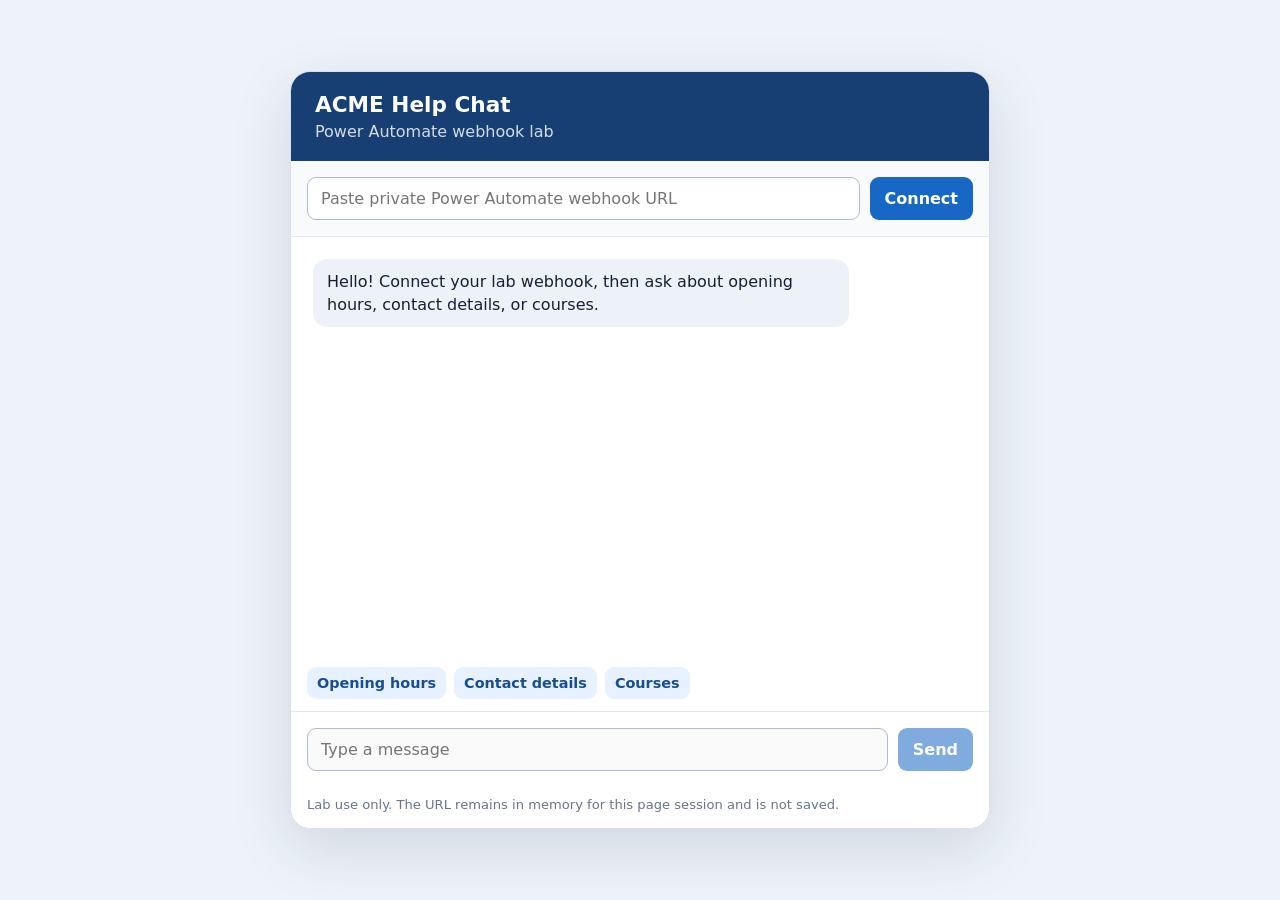
==== labs/Day 1/Lab 6B - Webhook Chatbot/assets/webhook-chatbot.html @ 424aebd9 "feat: add webhook and IT support RAG labs" ====
<!doctype html>
<html lang="en">
<head>
  <meta charset="utf-8">
  <meta name="viewport" content="width=device-width, initial-scale=1">
  <title>ACME Help Chat</title>
  <style>
    :root { color-scheme: light; font-family: Inter, system-ui, sans-serif; }
    * { box-sizing: border-box; }
    body { margin: 0; min-height: 100vh; display: grid; place-items: center; background: #eef3f9; color: #172033; }
    main { width: min(700px, calc(100% - 24px)); margin: 24px auto; }
    .chat { overflow: hidden; background: #fff; border: 1px solid #d8e0ec; border-radius: 20px; box-shadow: 0 20px 60px rgba(26, 44, 75, .14); }
    header { padding: 20px 24px; background: #173f73; color: #fff; }
    header h1 { margin: 0; font-size: 1.35rem; }
    header p { margin: 5px 0 0; opacity: .82; }
    .setup { display: flex; gap: 10px; padding: 16px; border-bottom: 1px solid #e2e8f0; background: #f8fafc; }
    input, button { font: inherit; }
    input { min-width: 0; flex: 1; padding: 11px 13px; border: 1px solid #aebbd0; border-radius: 9px; }
    button { padding: 11px 15px; border: 0; border-radius: 9px; background: #1768c4; color: #fff; font-weight: 750; cursor: pointer; }
    button:disabled { opacity: .55; cursor: not-allowed; }
    #messages { height: 430px; overflow-y: auto; padding: 22px; display: flex; flex-direction: column; gap: 12px; }
    .message { width: fit-content; max-width: 82%; padding: 11px 14px; border-radius: 14px; line-height: 1.45; white-space: pre-wrap; }
    .bot { align-self: flex-start; background: #edf2f8; }
    .user { align-self: flex-end; background: #1768c4; color: #fff; }
    .error { align-self: flex-start; background: #fee4e2; color: #b42318; }
    .quick { padding: 0 16px 12px; display: flex; flex-wrap: wrap; gap: 8px; }
    .quick button { padding: 8px 10px; background: #e8f1ff; color: #174e91; font-size: .9rem; }
    form { display: flex; gap: 10px; padding: 16px; border-top: 1px solid #e2e8f0; }
    .hint { margin: 10px 16px 16px; color: #68758a; font-size: .82rem; }
    @media (max-width: 560px) { .setup, form { flex-direction: column; } #messages { height: 55vh; } }
  </style>
</head>
<body>
  <main>
    <section class="chat">
      <header>
        <h1>ACME Help Chat</h1>
        <p>Power Automate webhook lab</p>
      </header>
      <div class="setup">
        <input id="endpoint" type="url" aria-label="Power Automate webhook URL" placeholder="Paste private Power Automate webhook URL">
        <button id="connect" type="button">Connect</button>
      </div>
      <div id="messages" role="log" aria-live="polite">
        <div class="message bot">Hello! Connect your lab webhook, then ask about opening hours, contact details, or courses.</div>
      </div>
      <div class="quick">
        <button type="button" data-message="opening hours">Opening hours</button>
        <button type="button" data-message="contact details">Contact details</button>
        <button type="button" data-message="courses">Courses</button>
      </div>
      <form id="chat-form">
        <input id="message" autocomplete="off" aria-label="Chat message" placeholder="Type a message" disabled>
        <button id="send" type="submit" disabled>Send</button>
      </form>
      <p class="hint">Lab use only. The URL remains in memory for this page session and is not saved.</p>
    </section>
  </main>
  <script>
    const endpointInput = document.querySelector("#endpoint");
    const connectButton = document.querySelector("#connect");
    const form = document.querySelector("#chat-form");
    const messageInput = document.querySelector("#message");
    const sendButton = document.querySelector("#send");
    const messages = document.querySelector("#messages");
    const quickButtons = [...document.querySelectorAll("[data-message]")];
    const sessionId = `web-${crypto.randomUUID ? crypto.randomUUID() : Date.now()}`;
    let endpoint = "";

    function addMessage(text, role) {
      const item = document.createElement("div");
      item.className = `message ${role}`;
      item.textContent = text;
      messages.appendChild(item);
      messages.scrollTop = messages.scrollHeight;
    }

    connectButton.addEventListener("click", () => {
      endpoint = endpointInput.value.trim();
      if (!endpoint) {
        addMessage("Paste a valid Power Automate URL first.", "error");
        return;
      }
      messageInput.disabled = false;
      sendButton.disabled = false;
      messageInput.focus();
      addMessage("Connected for this page session.", "bot");
    });

    async function sendMessage(message) {
      if (!endpoint) {
        addMessage("Connect the webhook before sending a message.", "error");
        return;
      }
      addMessage(message, "user");
      sendButton.disabled = true;
      messageInput.disabled = true;

      try {
        const response = await fetch(endpoint, {
          method: "POST",
          headers: { "Content-Type": "text/plain;charset=UTF-8" },
          body: JSON.stringify({ sessionId, message })
        });
        const body = await response.json().catch(() => ({}));
        if (!response.ok) throw new Error(body.message || `Request failed (${response.status})`);
        addMessage(body.reply || "The flow returned no reply.", "bot");
      } catch (error) {
        addMessage(`${error.message}. Check the flow run history, authentication, and CORS settings.`, "error");
      } finally {
        sendButton.disabled = false;
        messageInput.disabled = false;
        messageInput.focus();
      }
    }

    form.addEventListener("submit", (event) => {
      event.preventDefault();
      const message = messageInput.value.trim();
      if (!message) return;
      messageInput.value = "";
      sendMessage(message);
    });

    quickButtons.forEach((button) => {
      button.addEventListener("click", () => sendMessage(button.dataset.message));
    });
  </script>
</body>
</html>
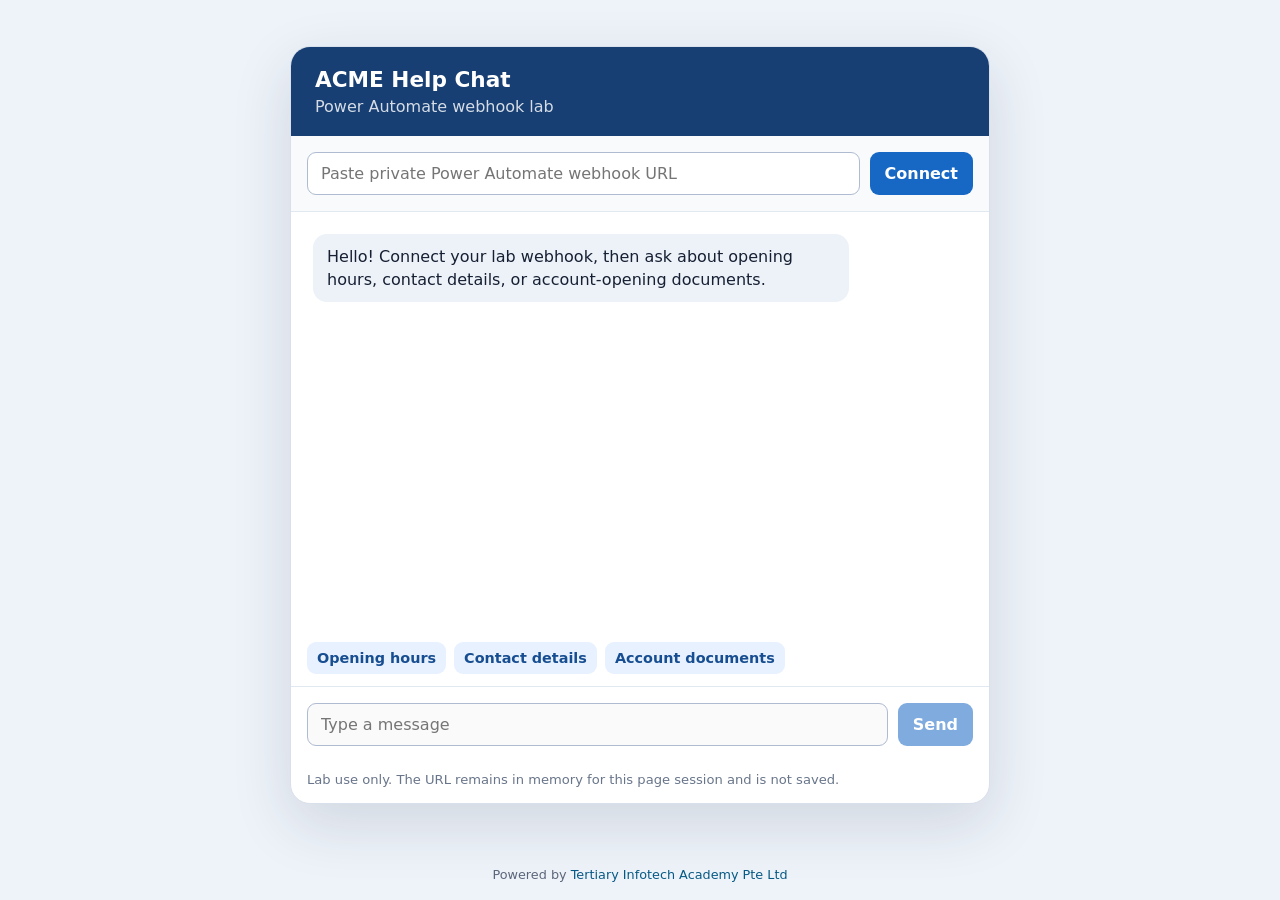
==== commit 0e1875f1: "feat: publish realistic automation and agent labs" ====
--- a/labs/Day 1/Lab 6B - Webhook Chatbot/assets/webhook-chatbot.html
+++ b/labs/Day 1/Lab 6B - Webhook Chatbot/assets/webhook-chatbot.html
@@ -7,7 +7,7 @@
   <style>
     :root { color-scheme: light; font-family: Inter, system-ui, sans-serif; }
     * { box-sizing: border-box; }
-    body { margin: 0; min-height: 100vh; display: grid; place-items: center; background: #eef3f9; color: #172033; }
+    body { margin: 0; min-height: 100vh; display: grid; grid-template-rows: 1fr auto; place-items: center; background: #eef3f9; color: #172033; }
     main { width: min(700px, calc(100% - 24px)); margin: 24px auto; }
     .chat { overflow: hidden; background: #fff; border: 1px solid #d8e0ec; border-radius: 20px; box-shadow: 0 20px 60px rgba(26, 44, 75, .14); }
     header { padding: 20px 24px; background: #173f73; color: #fff; }
@@ -27,6 +27,9 @@
     .quick button { padding: 8px 10px; background: #e8f1ff; color: #174e91; font-size: .9rem; }
     form { display: flex; gap: 10px; padding: 16px; border-top: 1px solid #e2e8f0; }
     .hint { margin: 10px 16px 16px; color: #68758a; font-size: .82rem; }
+    .powered-footer { width: 100%; padding: 18px; text-align: center; color: #5c667a; font-size: .8rem; }
+    .powered-footer a { color: #075985; text-decoration: none; }
+    .powered-footer a:hover { text-decoration: underline; }
     @media (max-width: 560px) { .setup, form { flex-direction: column; } #messages { height: 55vh; } }
   </style>
 </head>
@@ -42,12 +45,12 @@
         <button id="connect" type="button">Connect</button>
       </div>
       <div id="messages" role="log" aria-live="polite">
-        <div class="message bot">Hello! Connect your lab webhook, then ask about opening hours, contact details, or courses.</div>
+        <div class="message bot">Hello! Connect your lab webhook, then ask about opening hours, contact details, or account-opening documents.</div>
       </div>
       <div class="quick">
         <button type="button" data-message="opening hours">Opening hours</button>
         <button type="button" data-message="contact details">Contact details</button>
-        <button type="button" data-message="courses">Courses</button>
+        <button type="button" data-message="documents">Account documents</button>
       </div>
       <form id="chat-form">
         <input id="message" autocomplete="off" aria-label="Chat message" placeholder="Type a message" disabled>
@@ -56,6 +59,9 @@
       <p class="hint">Lab use only. The URL remains in memory for this page session and is not saved.</p>
     </section>
   </main>
+  <footer class="powered-footer">
+    Powered by <a href="https://www.tertiaryinfotech.com/" target="_blank" rel="noopener">Tertiary Infotech Academy Pte Ltd</a>
+  </footer>
   <script>
     const endpointInput = document.querySelector("#endpoint");
     const connectButton = document.querySelector("#connect");
